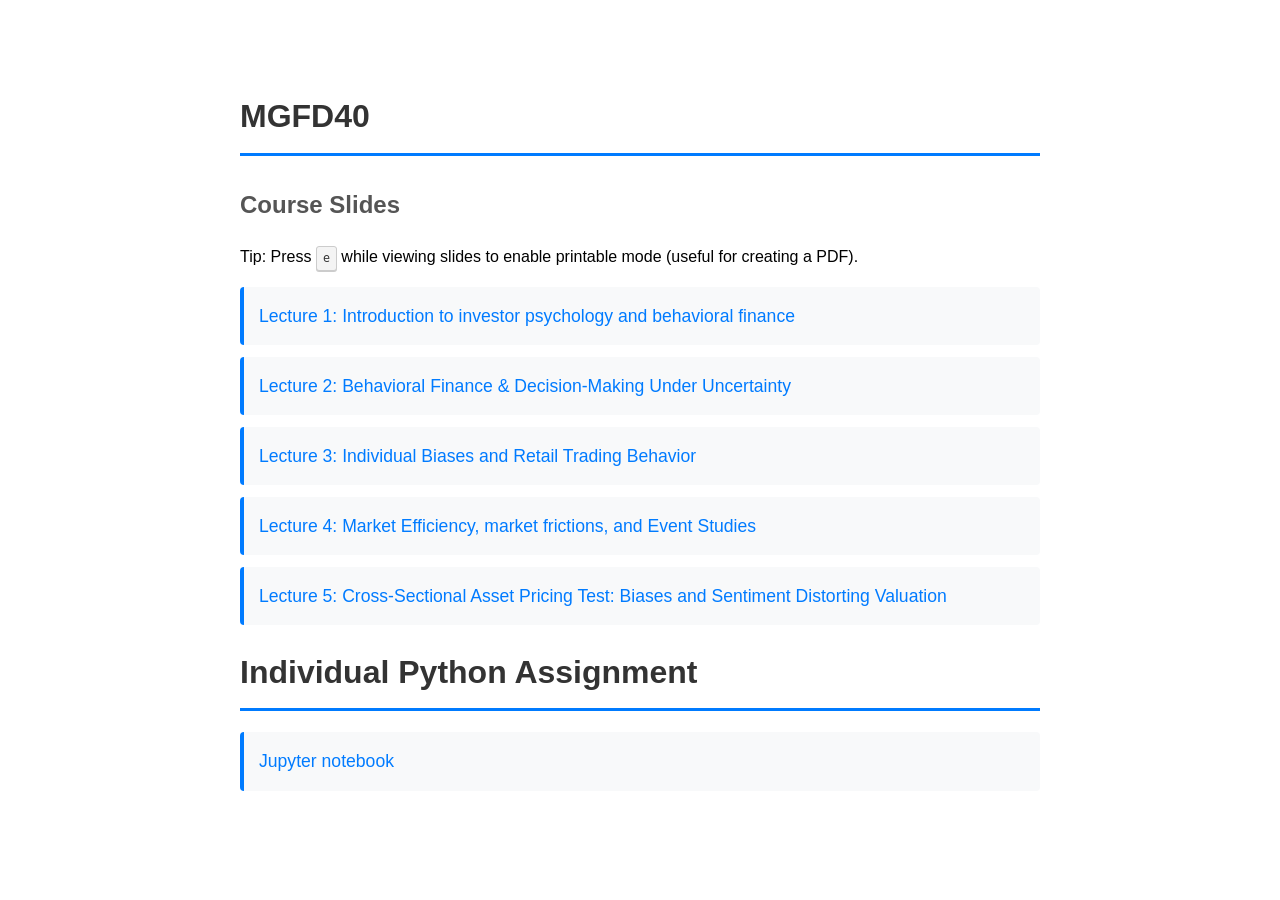
==== index.html @ 297dc177 "update index" ====
<!DOCTYPE html>
<html lang="en">
<head>
    <meta charset="UTF-8">
    <meta name="viewport" content="width=device-width, initial-scale=1.0">
    <title>MGFD40 - Course Slides</title>
    <style>
        body {
            font-family: -apple-system, BlinkMacSystemFont, "Segoe UI", Roboto, sans-serif;
            max-width: 800px;
            margin: 50px auto;
            padding: 20px;
            line-height: 1.6;
        }
        h1 {
            color: #333;
            border-bottom: 3px solid #007bff;
            padding-bottom: 10px;
        }
        h2 {
            color: #555;
            margin-top: 30px;
        }
        .lecture-list {
            list-style: none;
            padding: 0;
        }
        .lecture-list li {
            margin: 12px 0;
            padding: 15px;
            background: #f8f9fa;
            border-left: 4px solid #007bff;
            border-radius: 4px;
            transition: background 0.2s;
        }
        .lecture-list li:hover {
            background: #e9ecef;
        }
        .lecture-list a {
            text-decoration: none;
            color: #007bff;
            font-weight: 500;
            font-size: 1.1em;
        }
        .lecture-list a:hover {
            text-decoration: underline;
        }
        kbd {
            background-color: #f4f4f4;
            border: 1px solid #ccc;
            border-radius: 3px;
            box-shadow: 0 1px 0 rgba(0,0,0,0.2);
            color: #333;
            display: inline-block;
            font-family: monospace;
            font-size: 0.9em;
            padding: 2px 6px;
            white-space: nowrap;
        }
    </style>
</head>
<body>
    <h1>MGFD40</h1>
    <h2>Course Slides</h2>
    <p class="tip">Tip: Press <kbd>e</kbd> while viewing slides to enable printable mode (useful for
    creating a PDF).</p>
    <ul class="lecture-list">
        <li><a href="_output/lecture01/lecture_01.html">Lecture 1: Introduction to investor psychology and behavioral finance</a></li>
        <li><a href="_output/lecture02/lecture_02.html">Lecture 2: Behavioral Finance & Decision-Making Under Uncertainty</a></li>
        <li><a href="_output/lecture03/lecture_03.html">Lecture 3: Individual Biases and Retail Trading Behavior</a></li>
        <li><a href="_output/lecture04/lecture_04.html">Lecture 4: Market Efficiency, market frictions, and Event Studies</a></li>
        <li><a href="_output/lecture05/lecture_05.html">Lecture 5: Cross-Sectional Asset Pricing Test: Biases and Sentiment Distorting Valuation</a></li>
    </ul>

    <h1>Individual Python Assignment</h1>
    
    <ul class="lecture-list">
        <li><a href="assignment/trading_strategy_assignment.ipynb">Jupyter notebook</a></li>
    </ul>

</body>
</html>
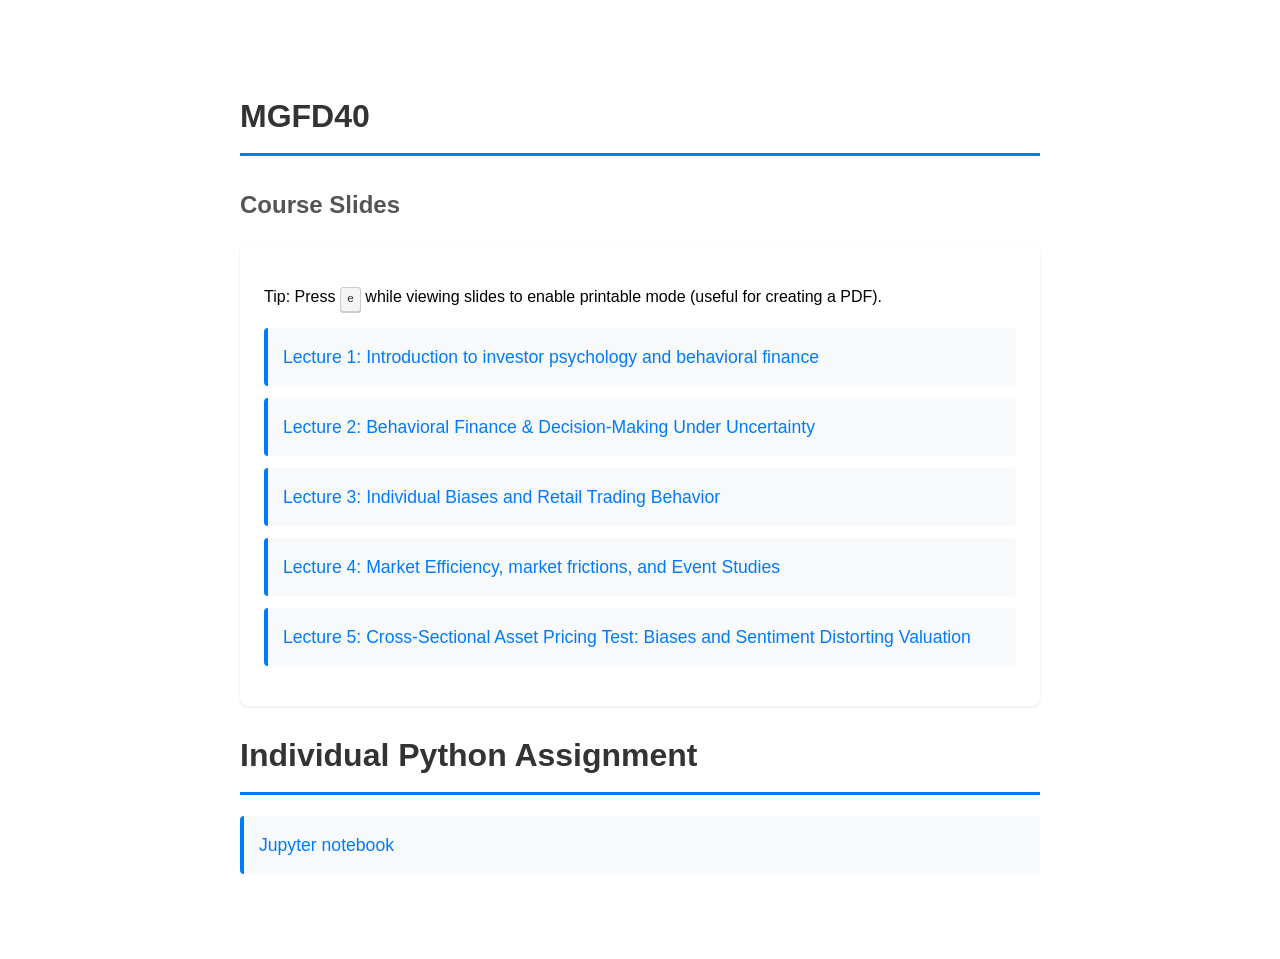
==== commit 72de908c: "update" ====
--- a/index.html
+++ b/index.html
@@ -57,11 +57,21 @@
             padding: 2px 6px;
             white-space: nowrap;
         }
+
+        .content-block {
+            background: #fff;
+            padding: 1.5rem;
+            border-radius: 8px;
+            margin-bottom: 1.5rem;
+            box-shadow: 0 1px 3px rgba(0, 0, 0, 0.1);
+        }
+
     </style>
 </head>
 <body>
     <h1>MGFD40</h1>
     <h2>Course Slides</h2>
+    <div class="content-block"> 
     <p class="tip">Tip: Press <kbd>e</kbd> while viewing slides to enable printable mode (useful for
     creating a PDF).</p>
     <ul class="lecture-list">
@@ -71,7 +81,8 @@
         <li><a href="_output/lecture04/lecture_04.html">Lecture 4: Market Efficiency, market frictions, and Event Studies</a></li>
         <li><a href="_output/lecture05/lecture_05.html">Lecture 5: Cross-Sectional Asset Pricing Test: Biases and Sentiment Distorting Valuation</a></li>
     </ul>
-
+    </div>
+    
     <h1>Individual Python Assignment</h1>
     
     <ul class="lecture-list">
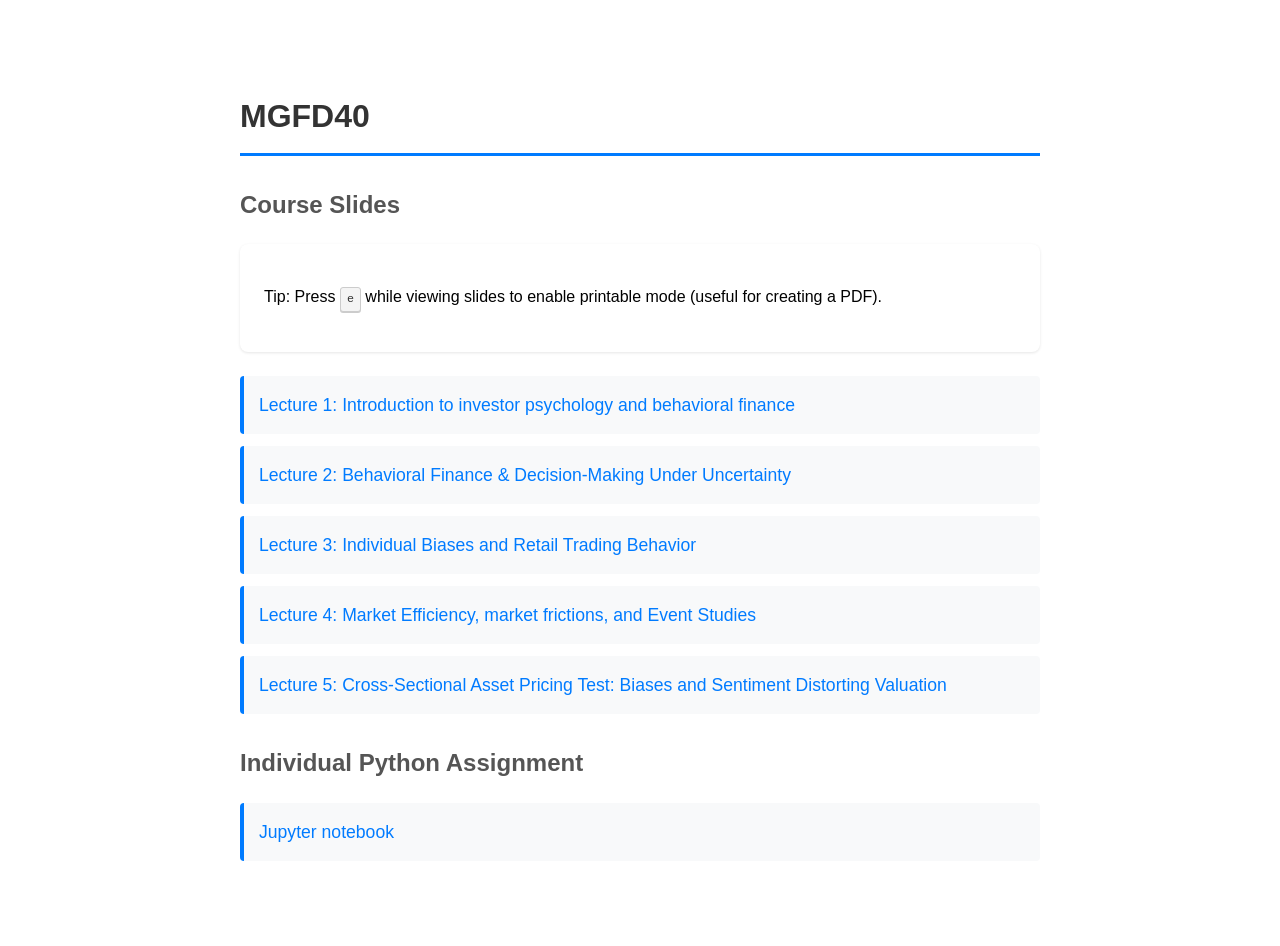
==== commit 3a611f8a: "update" ====
--- a/index.html
+++ b/index.html
@@ -74,6 +74,7 @@
     <div class="content-block"> 
     <p class="tip">Tip: Press <kbd>e</kbd> while viewing slides to enable printable mode (useful for
     creating a PDF).</p>
+    </div>
     <ul class="lecture-list">
         <li><a href="_output/lecture01/lecture_01.html">Lecture 1: Introduction to investor psychology and behavioral finance</a></li>
         <li><a href="_output/lecture02/lecture_02.html">Lecture 2: Behavioral Finance & Decision-Making Under Uncertainty</a></li>
@@ -81,9 +82,9 @@
         <li><a href="_output/lecture04/lecture_04.html">Lecture 4: Market Efficiency, market frictions, and Event Studies</a></li>
         <li><a href="_output/lecture05/lecture_05.html">Lecture 5: Cross-Sectional Asset Pricing Test: Biases and Sentiment Distorting Valuation</a></li>
     </ul>
-    </div>
+
     
-    <h1>Individual Python Assignment</h1>
+    <h2>Individual Python Assignment</h2>
     
     <ul class="lecture-list">
         <li><a href="assignment/trading_strategy_assignment.ipynb">Jupyter notebook</a></li>
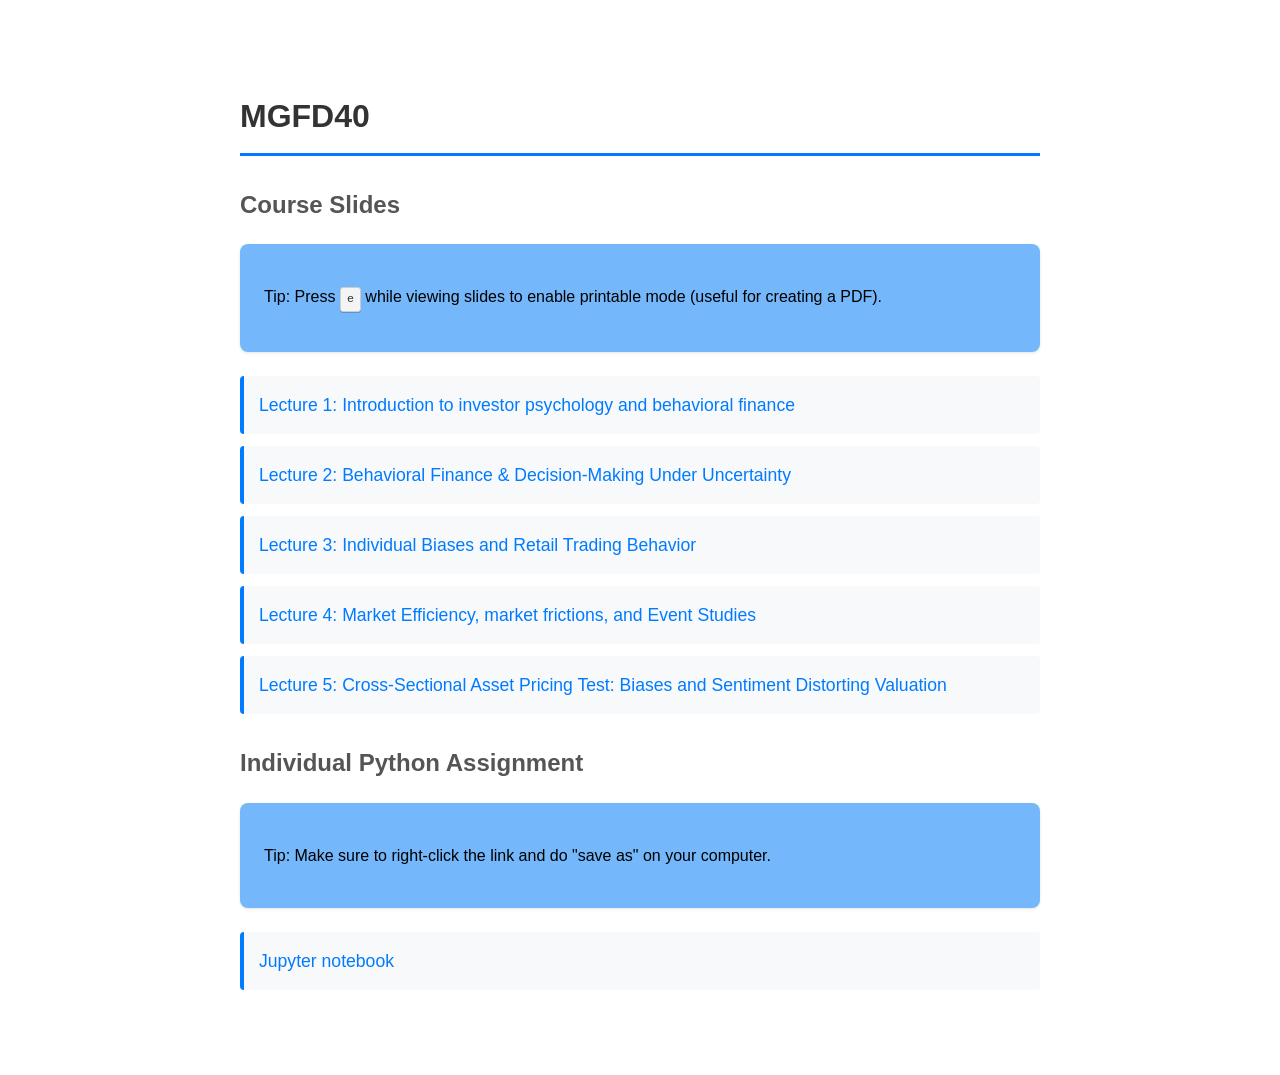
==== commit 0b40fe92: "update" ====
--- a/index.html
+++ b/index.html
@@ -59,7 +59,7 @@
         }
 
         .content-block {
-            background: #fff;
+            background: #74b7fb;
             padding: 1.5rem;
             border-radius: 8px;
             margin-bottom: 1.5rem;
@@ -85,7 +85,9 @@
 
     
     <h2>Individual Python Assignment</h2>
-    
+    <div class="content-block"> 
+    <p class="tip">Tip: Make sure to right-click the link and do "save as" on your computer.</p>
+    </div>
     <ul class="lecture-list">
         <li><a href="assignment/trading_strategy_assignment.ipynb">Jupyter notebook</a></li>
     </ul>
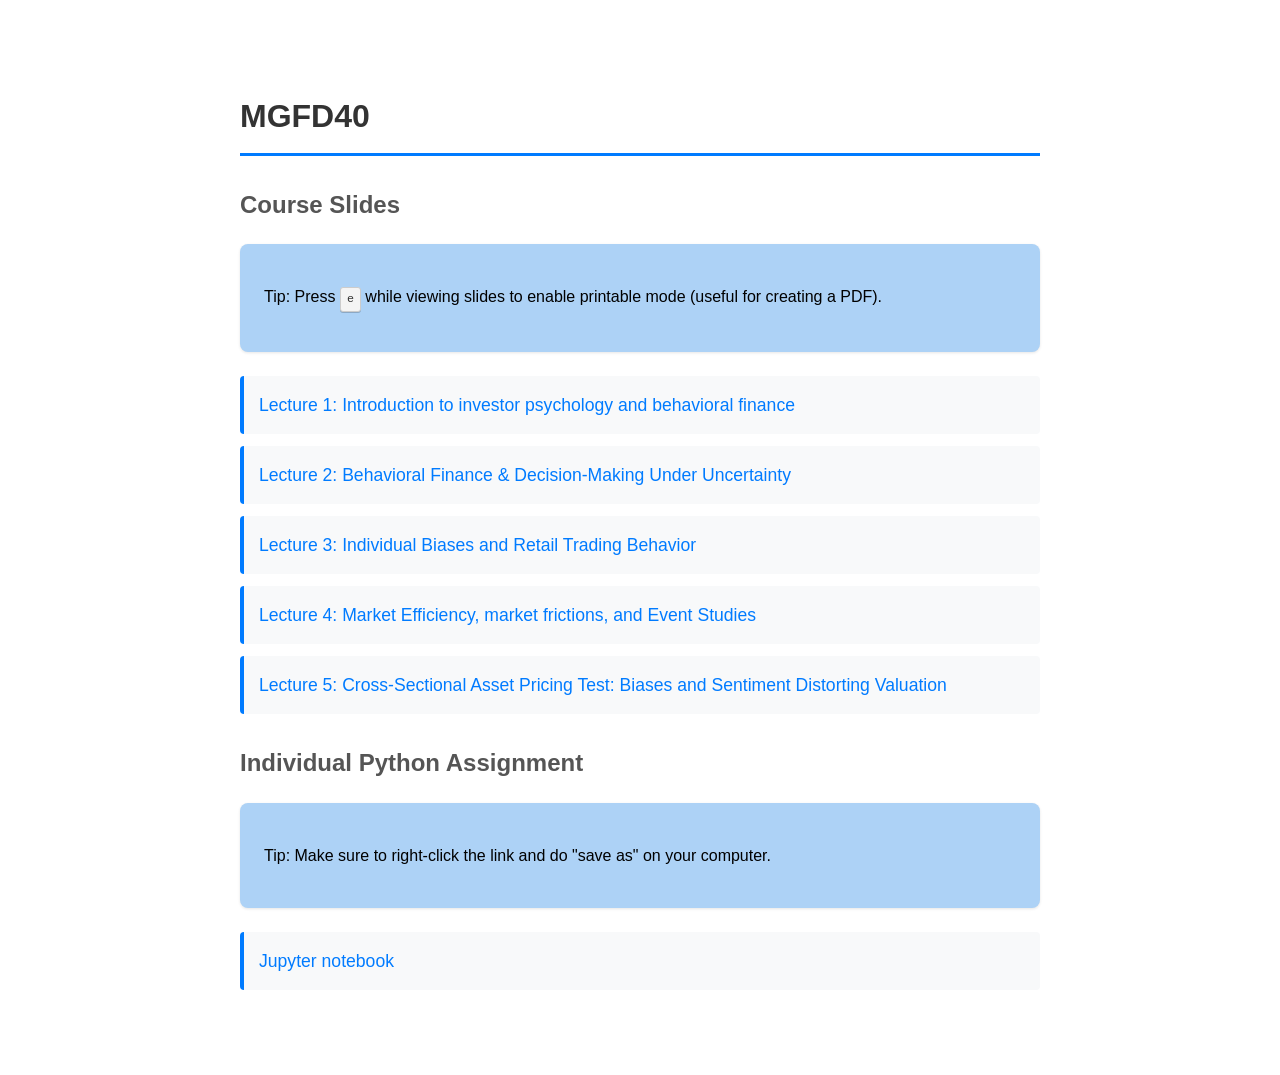
==== commit 24de4e87: "change color" ====
--- a/index.html
+++ b/index.html
@@ -59,7 +59,7 @@
         }
 
         .content-block {
-            background: #74b7fb;
+            background: #add2f6;
             padding: 1.5rem;
             border-radius: 8px;
             margin-bottom: 1.5rem;
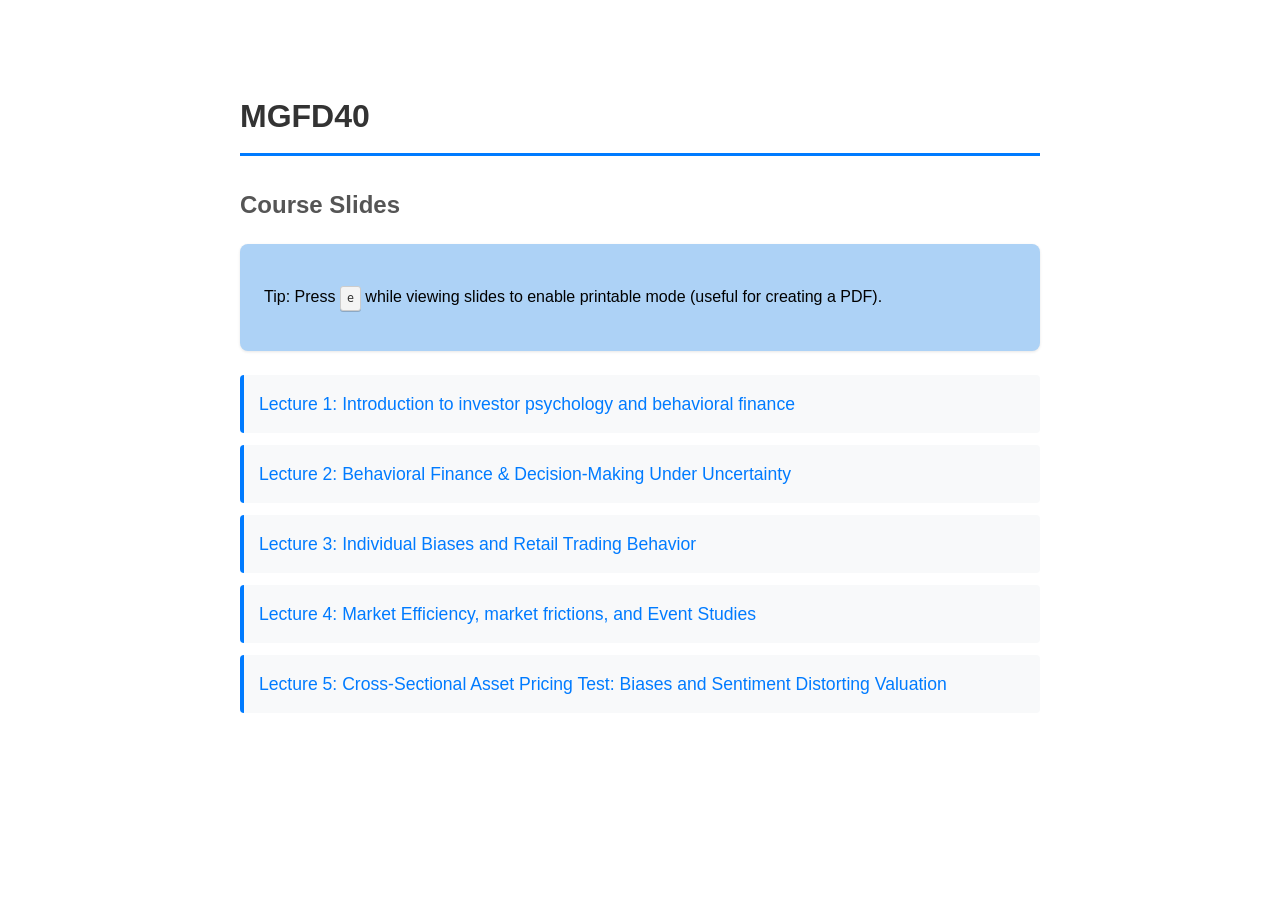
==== commit db6c4574: "remove assignment from website" ====
--- a/index.html
+++ b/index.html
@@ -83,14 +83,6 @@
         <li><a href="_output/lecture05/lecture_05.html">Lecture 5: Cross-Sectional Asset Pricing Test: Biases and Sentiment Distorting Valuation</a></li>
     </ul>
 
-    
-    <h2>Individual Python Assignment</h2>
-    <div class="content-block"> 
-    <p class="tip">Tip: Make sure to right-click the link and do "save as" on your computer.</p>
-    </div>
-    <ul class="lecture-list">
-        <li><a href="assignment/trading_strategy_assignment.ipynb">Jupyter notebook</a></li>
-    </ul>
 
 </body>
 </html>
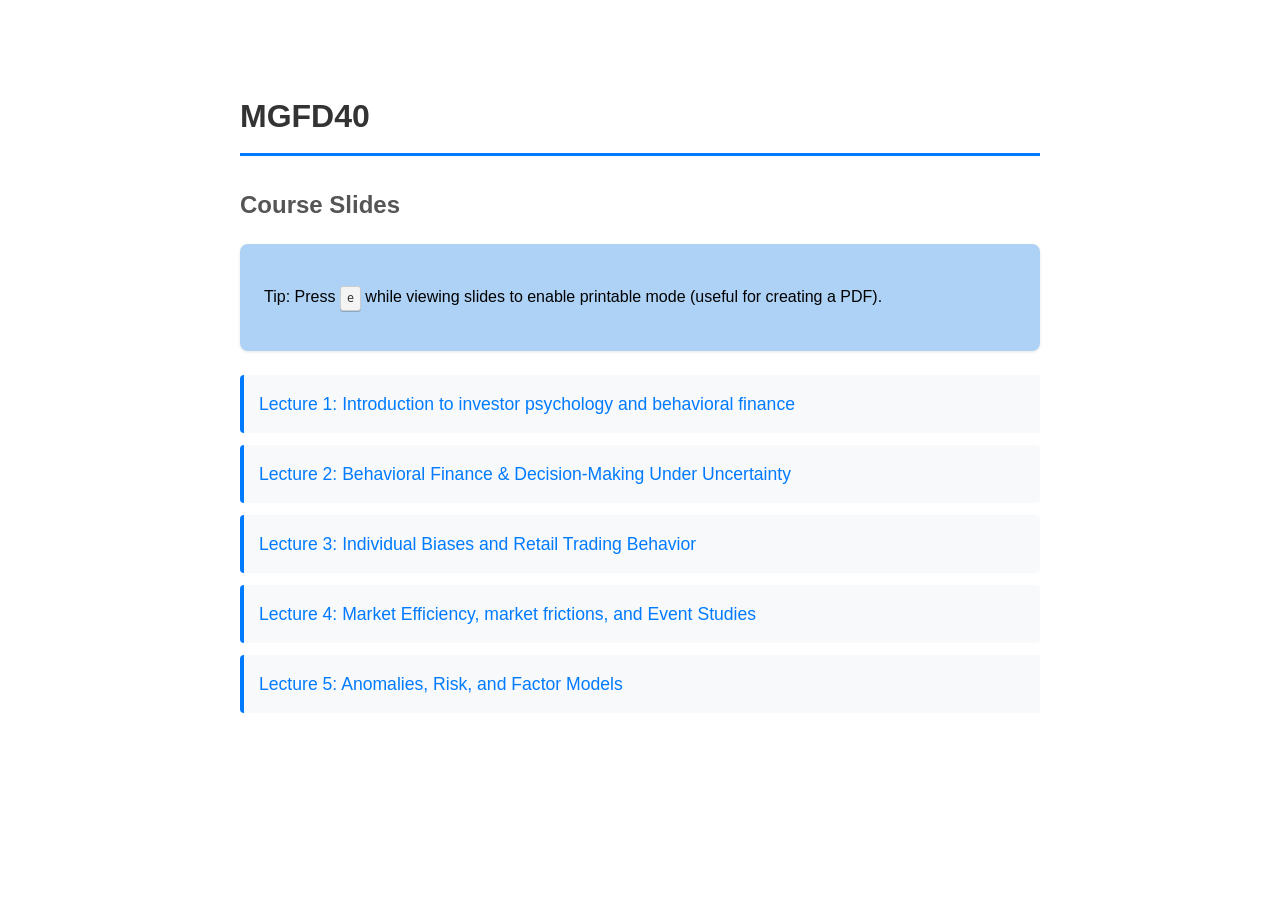
==== commit 087b366c: "fixed lecture 5" ====
--- a/index.html
+++ b/index.html
@@ -80,7 +80,7 @@
         <li><a href="_output/lecture02/lecture_02.html">Lecture 2: Behavioral Finance & Decision-Making Under Uncertainty</a></li>
         <li><a href="_output/lecture03/lecture_03.html">Lecture 3: Individual Biases and Retail Trading Behavior</a></li>
         <li><a href="_output/lecture04/lecture_04.html">Lecture 4: Market Efficiency, market frictions, and Event Studies</a></li>
-        <li><a href="_output/lecture05/lecture_05.html">Lecture 5: Cross-Sectional Asset Pricing Test: Biases and Sentiment Distorting Valuation</a></li>
+        <li><a href="_output/lecture05/lecture05_v2.html">Lecture 5: Anomalies, Risk, and Factor Models</a></li>
     </ul>
 
 
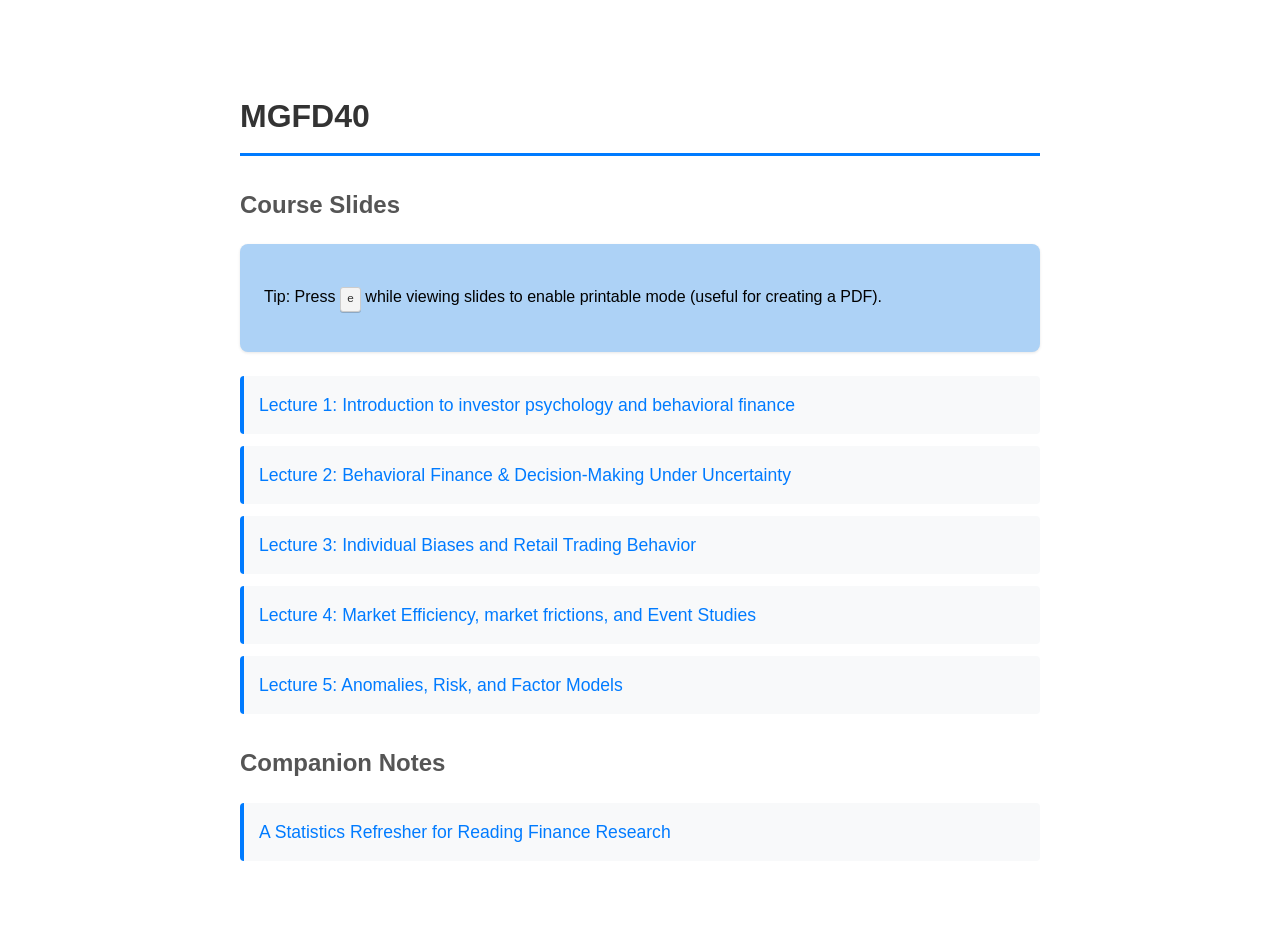
==== commit 467a845c: "Add lecture00 statistics refresher companion site (issue #2) Create a standalone Quarto HTML compani" ====
--- a/index.html
+++ b/index.html
@@ -83,6 +83,11 @@
         <li><a href="_output/lecture05/lecture05_v2.html">Lecture 5: Anomalies, Risk, and Factor Models</a></li>
     </ul>
 
+    <h2>Companion Notes</h2>
+    <ul class="lecture-list">
+        <li><a href="_output/lecture00/lecture_00.html">A Statistics Refresher for Reading Finance Research</a></li>
+    </ul>
+
 
 </body>
 </html>
